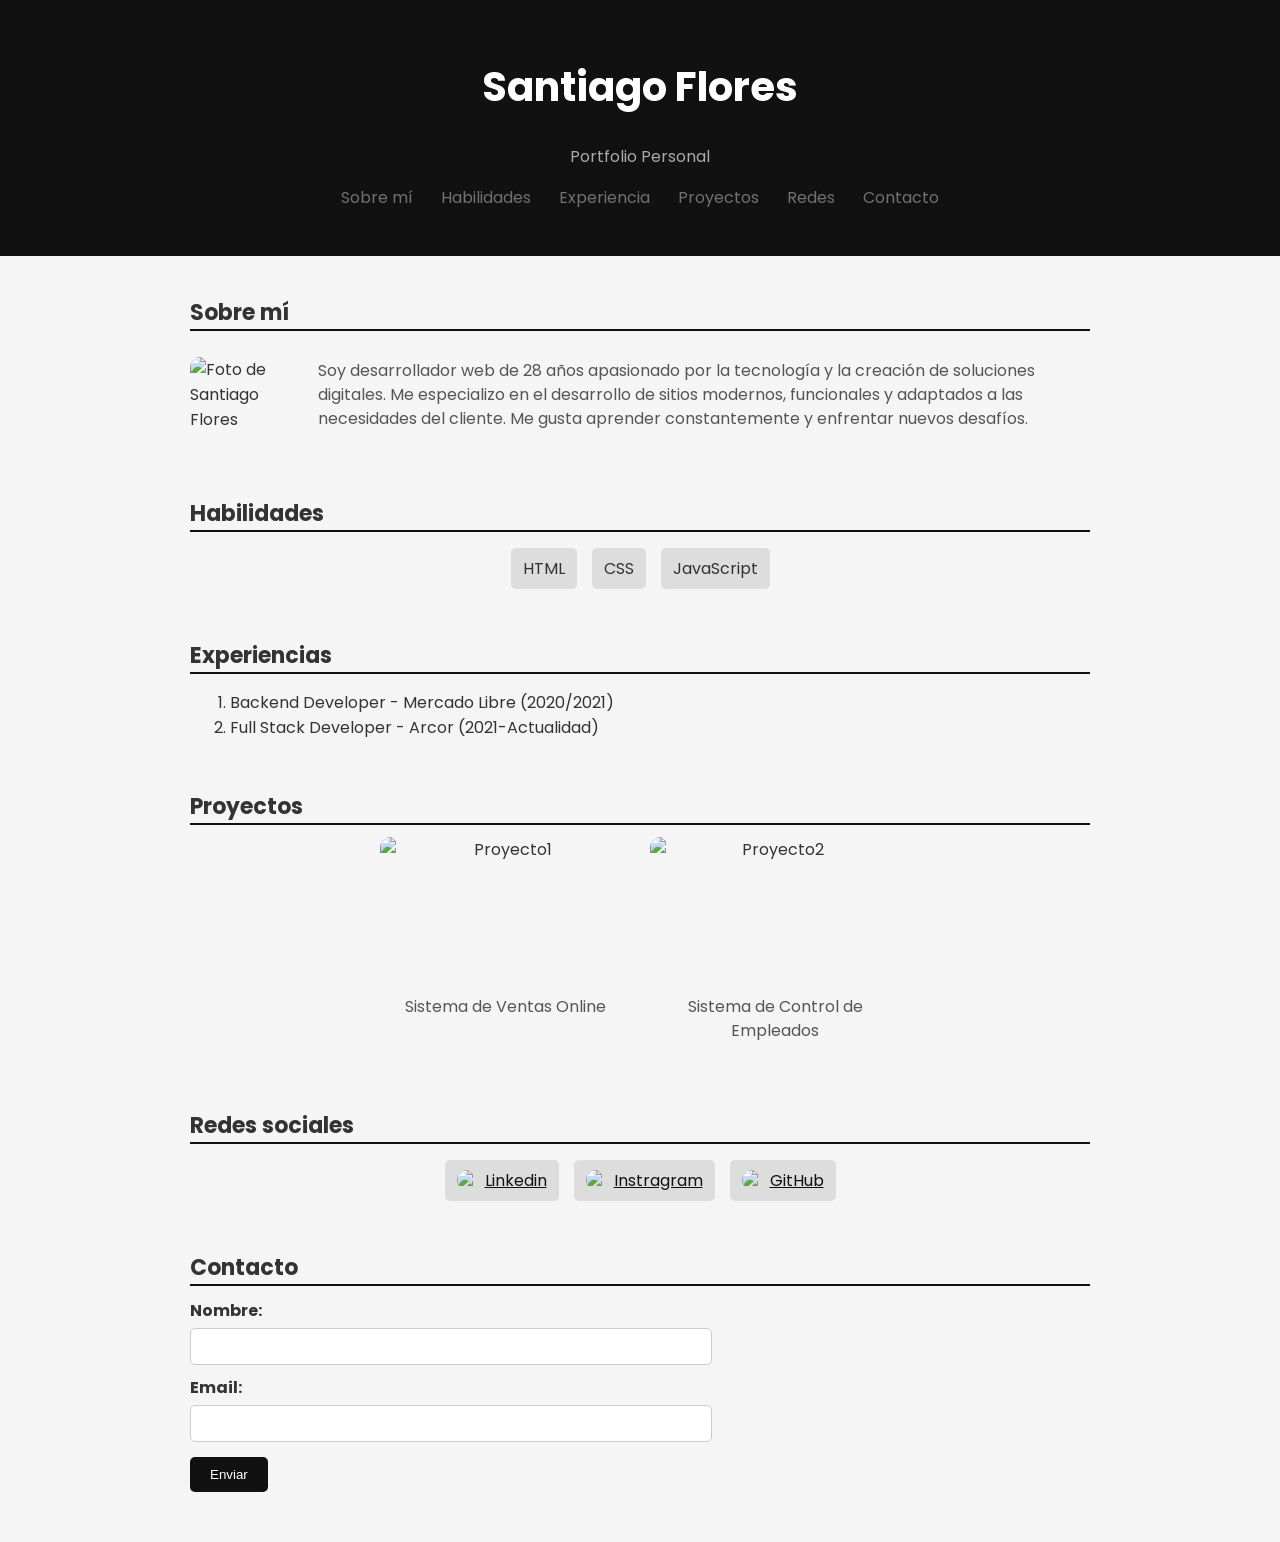
==== index.html @ 1d2a62ec "index Le cambie el nombre al archivo y le puse index" ====
<!DOCTYPE html>
<html>
<head>
    <meta charset="UTF-8">
    <meta name="viewport" content="width=device-width, initial-scale=1.0">
    <title>Santiago Flores - Desarrollador Web</title>
    <link rel="stylesheet" href="css/TP1Estilo.css">
    <link href="https://fonts.googleapis.com/css2?family=Poppins&display=swap" rel="stylesheet">
</head>

<body>

    <header>
        <h1>Santiago Flores</h1>
        <p>Portfolio Personal</p>
        <nav>
            <ul>
                <li><a href="#sobre-mi">Sobre mí</a></li>
                <li><a href="#habilidades">Habilidades</a></li>
                <li><a href="#experiencia">Experiencia</a></li>
                <li><a href="#proyectos">Proyectos</a></li>
                <li><a href="#redes">Redes</a></li>
                <li><a href="#contacto">Contacto</a></li>
            </ul>
        </nav>
    </header>

    <main class="container">
        
        <section id="sobre-mi">
            <h2>Sobre mí</h2>

            <div class="sobre-mi-contenido">
                <img src="https://wexpertos.com/media/images/trabajo-desarrollador-web.jpg" alt="Foto de Santiago Flores">
                
                <p>
                    Soy desarrollador web de 28 años apasionado por la tecnología y la creación de soluciones digitales. 
                    Me especializo en el desarrollo de sitios modernos, funcionales y adaptados a las necesidades del cliente. 
                    Me gusta aprender constantemente y enfrentar nuevos desafíos.
                </p>
            </div>
        </section>

        <section id="habilidades">
            <h2>Habilidades</h2>
            
            <ul class="lista-flex">
                <li>HTML</li>
                <li>CSS</li>
                <li>JavaScript</li>
            </ul>           
        </section>
        
        <section id="experiencia">
            <h2>Experiencias</h2>
            <ol>
                <li>Backend Developer - Mercado Libre (2020/2021)</li>
                <li>Full Stack Developer - Arcor (2021-Actualidad)</li>
            </ol> 
        </section>

        <section id="proyectos">
            <h2>Proyectos</h2>

            <div class="proyectos-container">
                <div class="proyecto">
                    <img src="https://tse3.mm.bing.net/th/id/OIP.RtgifhrShktJ85KdnK6XnAHaE8?rs=1&pid=ImgDetMain&o=7&rm=3" alt="Proyecto1">
                    <p>Sistema de Ventas Online</p>
                </div>
                <div class="proyecto">
                    <img src="https://encrypted-tbn0.gstatic.com/images?q=tbn:ANd9GcQomYzzzQunhYScrJUQCvVHu0sDiOeoJZmAxg&s" alt="Proyecto2">
                    <p>Sistema de Control de Empleados</p>
                </div>
            </div>
        </section>

        <section id="redes">
            <h2>Redes sociales</h2>
            <ul class="lista-flex">
                <li>
                    <a href="https://ng.linkedin.com/in/lionel-messi-848791332?trk=people-guest_people_search-card"target="_blank">
                        <img src="https://images.icon-icons.com/2428/PNG/512/linkedin_black_logo_icon_147114.png" alt="Linkedin">
                        Linkedin
                    </a>
                </li>

                <li>
                    <a href="https://www.instagram.com/leomessi/" target="_blank">
                        <img src="https://images.icon-icons.com/2428/PNG/512/instagram_black_logo_icon_147122.png" alt="Instagram">
                        Instragram
                    </a>
                </li>

                <li>
                    <a href="https://github.com/messiisgreat" target="_blank">
                        <img src="https://images.icon-icons.com/936/PNG/512/github-logo_icon-icons.com_73546.png" alt="GitHub">
                        GitHub
                    </a>
                </li>
            </ul>
        </section>
        
        <section id="contacto">
            <h2>Contacto</h2>
            <form>
                <label>Nombre:</label>
                <input type="text" name="nombre">
                
                <label>Email:</label>
                <input type="email" name="email">
                
                <button type="submit">Enviar</button>
            </form>
        </section>

    </main>

</body>
</html>
---- css/TP1Estilo.css ----
body {
    font-family: 'Poppins', sans-serif;
    background-color: #f5f5f5;
    color: #333;
    margin: 0;
}

header {
    background-color: #111;
    text-align: center;
    padding: 30px 20px;
}

header h1 {
    font-size: 40px;
    color: white;
}

header p {
    color: #aaa;
    font-size: 16px;
}

nav ul {
    list-style: none;
    padding: 0;
}

nav ul li {
    display: inline;
    margin: 0 12px;
}

nav ul li a {
    color: #717171;
    text-decoration: none;
}

.container {
    max-width: 900px;
    margin: 40px auto;
    padding: 0 20px;
}

.proyectos-container {
    display: flex;
    gap: 20px;
    flex-wrap: wrap;
    justify-content: center;
}

.proyecto {
    width: 250px;
    text-align: center;
}

.proyecto img {
    width: 100%;
    height: 150px;
    border-radius: 10px;
}

.proyecto p {
    margin-top: 8px;
}

section {
    margin-bottom: 50px;
}

section h2 {
    font-size: 22px;
    margin-bottom: 12px;
    border-bottom: 2px solid #111;
}

section p {
    line-height: 1.5;
    color: #555;
}

.sobre-mi-contenido {
    display: flex;
    align-items: center;
    gap: 20px;
}

img {
    display: block;
    border-radius: 10px;
    width: 300px;
}

#redes a {
    display: flex;
    align-items: center;
    gap: 8px;
}

#redes img {
    width: 20px;
    height: 20px;
}

.lista-flex {
    display: flex; /*activación del Flexbox*/
    gap: 15px; /*espacio entre los elementos*/
    flex-wrap: wrap; /*permite que baje de linea, si no hay espacio, baja*/
    padding-left: 0; /*saca la sangria*/
    list-style: none; /*saca los puntos de la lista*/
    justify-content: center;
}

.lista-flex li {
    background: #ddd;
    padding: 8px 12px;
    border-radius: 5px;
}

a {
    color: #111;
}

#contacto form {
    max-width: 500px;
}

#contacto label {
    display: block;
    margin-top: 10px;
    font-weight: bold;
}

#contacto input {
    width: 100%;
    padding: 10px;
    margin-top: 5px;
    border: 1px solid #ccc;
    border-radius: 5px;
}

#contacto button {
    margin-top: 15px;
    padding: 10px 20px;
    background-color: #111;
    color: white;
    border: none;
    border-radius: 5px;
}

@media (max-width: 600px) {

    .sobre-mi-contenido {
        flex-direction: column;
        text-align: center;
    }

    nav ul li {
        display: block;
        margin: 10px 0;
    }

    img {
        width: 100%;
        max-width: 300px;
    }

    .lista-flex {
        flex-direction: column;
        align-items: center;
    }

    .proyectos-container {
    flex-direction: column;
    align-items: center;
    }
}
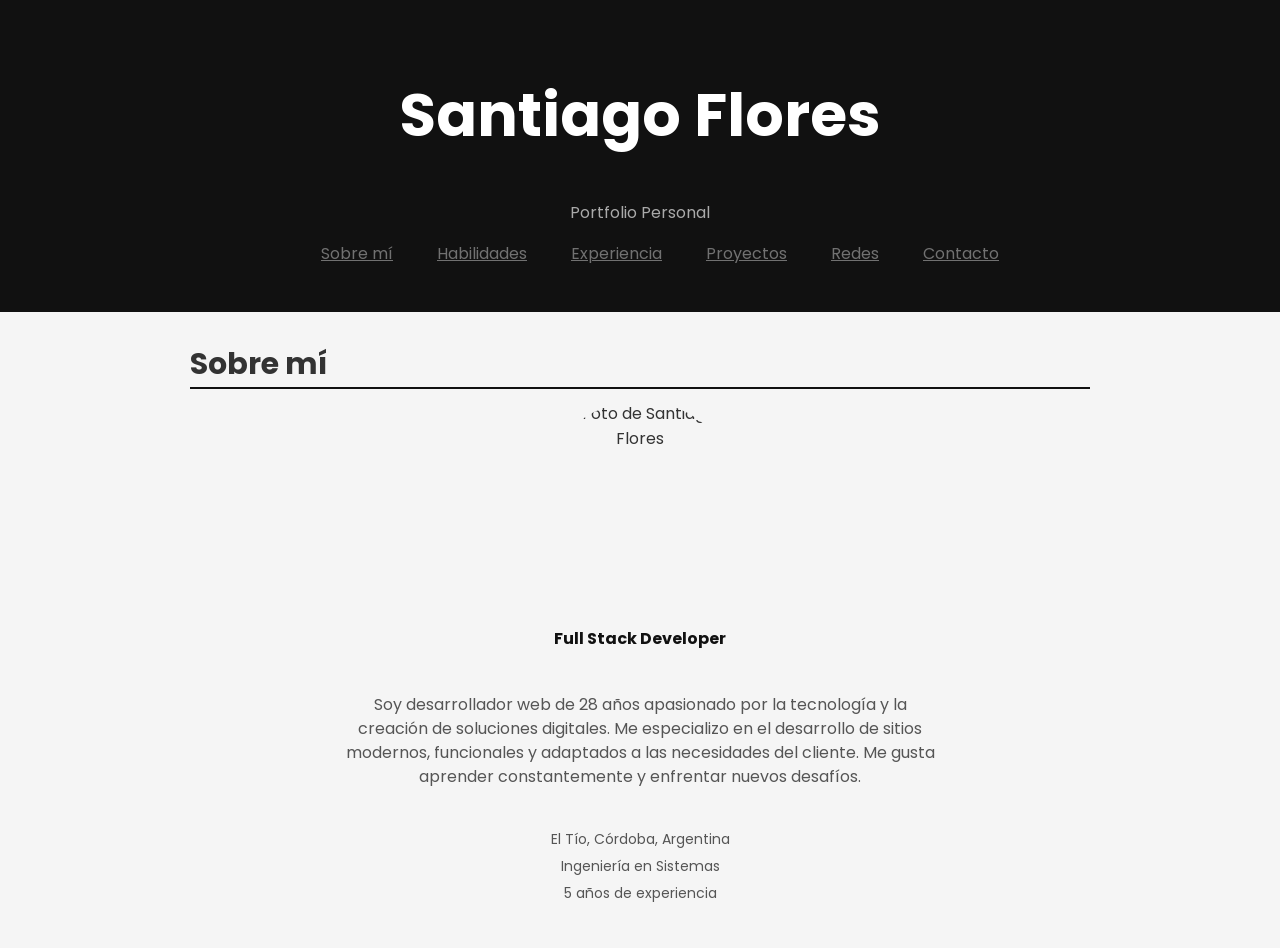
==== commit b25becda: "ULTIMO COMMIT - Cambios en la sección de habilidades (Imágenes) - Mejoras en la sección de proyectos" ====
--- a/index.html
+++ b/index.html
@@ -3,7 +3,7 @@
 <head>
     <meta charset="UTF-8">
     <meta name="viewport" content="width=device-width, initial-scale=1.0">
-    <title>Santiago Flores - Desarrollador Web</title>
+    <title>Santiago Flores - Sobre mí</title>
     <link rel="stylesheet" href="css/TP1Estilo.css">
     <link href="https://fonts.googleapis.com/css2?family=Poppins&display=swap" rel="stylesheet">
 </head>
@@ -15,12 +15,12 @@
         <p>Portfolio Personal</p>
         <nav>
             <ul>
-                <li><a href="#sobre-mi">Sobre mí</a></li>
-                <li><a href="#habilidades">Habilidades</a></li>
-                <li><a href="#experiencia">Experiencia</a></li>
-                <li><a href="#proyectos">Proyectos</a></li>
-                <li><a href="#redes">Redes</a></li>
-                <li><a href="#contacto">Contacto</a></li>
+                <li><a href="index.html">Sobre mí</a></li>
+                <li><a href="habilidades.html">Habilidades</a></li>
+                <li><a href="experiencia.html">Experiencia</a></li>
+                <li><a href="proyectos.html">Proyectos</a></li>
+                <li><a href="redes.html">Redes</a></li>
+                <li><a href="contacto.html">Contacto</a></li>
             </ul>
         </nav>
     </header>
@@ -29,91 +29,29 @@
         
         <section id="sobre-mi">
             <h2>Sobre mí</h2>
-
             <div class="sobre-mi-contenido">
-                <img src="https://wexpertos.com/media/images/trabajo-desarrollador-web.jpg" alt="Foto de Santiago Flores">
                 
-                <p>
-                    Soy desarrollador web de 28 años apasionado por la tecnología y la creación de soluciones digitales. 
-                    Me especializo en el desarrollo de sitios modernos, funcionales y adaptados a las necesidades del cliente. 
-                    Me gusta aprender constantemente y enfrentar nuevos desafíos.
-                </p>
+                <div class="sobre-mi-texto">
+                    <img src="https://blog.centrodeelearning.com/wp-content/uploads/2021/05/software-developer-working-with-computer-in-the-mo-XTJBZ62-scaled.jpg" alt="Foto de Santiago Flores">
+                    
+                    <p class="sobre-mi-puesto">Full Stack Developer</p>
+                    
+                    <p>
+                        Soy desarrollador web de 28 años apasionado por la tecnología y la creación de soluciones digitales. 
+                        Me especializo en el desarrollo de sitios modernos, funcionales y adaptados a las necesidades del cliente. 
+                        Me gusta aprender constantemente y enfrentar nuevos desafíos.
+                    </p>
+                    
+                    <ul class="sobre-mi-datos">
+                        <li>El Tío, Córdoba, Argentina</li>
+                        <li>Ingeniería en Sistemas</li>
+                        <li>5 años de experiencia</li>
+                    </ul>
+                </div>
+            
             </div>
         </section>
-
-        <section id="habilidades">
-            <h2>Habilidades</h2>
-            
-            <ul class="lista-flex">
-                <li>HTML</li>
-                <li>CSS</li>
-                <li>JavaScript</li>
-            </ul>           
-        </section>
-        
-        <section id="experiencia">
-            <h2>Experiencias</h2>
-            <ol>
-                <li>Backend Developer - Mercado Libre (2020/2021)</li>
-                <li>Full Stack Developer - Arcor (2021-Actualidad)</li>
-            </ol> 
-        </section>
-
-        <section id="proyectos">
-            <h2>Proyectos</h2>
-
-            <div class="proyectos-container">
-                <div class="proyecto">
-                    <img src="https://tse3.mm.bing.net/th/id/OIP.RtgifhrShktJ85KdnK6XnAHaE8?rs=1&pid=ImgDetMain&o=7&rm=3" alt="Proyecto1">
-                    <p>Sistema de Ventas Online</p>
-                </div>
-                <div class="proyecto">
-                    <img src="https://encrypted-tbn0.gstatic.com/images?q=tbn:ANd9GcQomYzzzQunhYScrJUQCvVHu0sDiOeoJZmAxg&s" alt="Proyecto2">
-                    <p>Sistema de Control de Empleados</p>
-                </div>
-            </div>
-        </section>
-
-        <section id="redes">
-            <h2>Redes sociales</h2>
-            <ul class="lista-flex">
-                <li>
-                    <a href="https://ng.linkedin.com/in/lionel-messi-848791332?trk=people-guest_people_search-card"target="_blank">
-                        <img src="https://images.icon-icons.com/2428/PNG/512/linkedin_black_logo_icon_147114.png" alt="Linkedin">
-                        Linkedin
-                    </a>
-                </li>
-
-                <li>
-                    <a href="https://www.instagram.com/leomessi/" target="_blank">
-                        <img src="https://images.icon-icons.com/2428/PNG/512/instagram_black_logo_icon_147122.png" alt="Instagram">
-                        Instragram
-                    </a>
-                </li>
-
-                <li>
-                    <a href="https://github.com/messiisgreat" target="_blank">
-                        <img src="https://images.icon-icons.com/936/PNG/512/github-logo_icon-icons.com_73546.png" alt="GitHub">
-                        GitHub
-                    </a>
-                </li>
-            </ul>
-        </section>
-        
-        <section id="contacto">
-            <h2>Contacto</h2>
-            <form>
-                <label>Nombre:</label>
-                <input type="text" name="nombre">
-                
-                <label>Email:</label>
-                <input type="email" name="email">
-                
-                <button type="submit">Enviar</button>
-            </form>
-        </section>
-
+    
     </main>
-
 </body>
 </html>
--- a/css/TP1Estilo.css
+++ b/css/TP1Estilo.css
@@ -1,51 +1,190 @@
+/*  ESTILOS GENERALES  */
 body {
-    font-family: 'Poppins', sans-serif;
-    background-color: #f5f5f5;
-    color: #333;
+    font-family: 'Poppins', sans-serif; /* Fuente de Google Fonts */
+    background-color: #f5f5f5;          /* Fondo gris claro */
+    color: #333;                         /* Color de texto general */
+    margin: 0;                           /* Saca el margen por defecto del navegador */
+}
+
+a {
+    color: #111; /* Color de los links en Redes sociales*/
+}
+
+img {
+    display: block;       /* Evita espacio extra debajo de las imágenes */
+    border-radius: 10px;  /* Bordes redondeados */
+    width: 300px;         /* Ancho por defecto */
+}
+
+
+
+
+/*  HEADER Y NAVEGACIÓN  */
+
+header {
+    background-color: #111; /* Fondo negro */
+    text-align: center;       /* Centra todo el contenido */
+    padding: 30px 20px;       /* Espacio interno arriba/abajo y costados */
+}
+
+header h1 {
+    font-size: 60px; /* Santiago Flores*/
+    color: white;
+}
+
+header p {
+    color: #aaa;      /* Gris claro para el subtítulo */
+    font-size: 16px;
+}
+
+nav ul {
+    list-style: none; /* Saca los puntos de la lista */
+}
+
+nav ul li {
+    display: inline;  /* Pone los items del nav en fila */
+    margin: 0 20px;   /* Espacio entre cada item */
+}
+
+nav ul li a {
+    color: #717171;        /* Color para los links del nav */
+}
+
+
+
+/*  CONTENEDOR  */
+
+.container {
+    max-width: 900px;   /* Ancho máximo del contenido */
+    margin: 30px auto;  /* Centra horizontalmente con margen arriba/abajo */
+}
+
+
+
+
+/*  SECCIONES GENERALES  */
+
+section h2 {
+    font-size: 30px;                 /* Tamaño de los títulos de las secciones*/
+    margin-bottom: 12px;
+    border-bottom: 2px solid #111; /* Línea debajo del título */
+}
+
+section h3 {
+    font-size: 16px;
+    margin-top: 20px;
+    margin-bottom: 8px;
+    color: #111;
+    text-align: center;
+}
+
+section p {
+    line-height: 1.5; /* Espaciado entre líneas de texto */
+    color: #555;
+}
+
+
+
+/* LISTA FLEX Habilidades y Redes */
+
+.lista-flex {
+    display: flex;           /* Activa Flexbox */
+    gap: 15px;               /* Espacio entre cada item */
+    flex-wrap: wrap;         /* Si no hay espacio, baja a la siguiente línea */
+    padding-left: 0;         /* Saca la sangría por defecto */
+    list-style: none;        /* Saca los puntos de la lista */
+    justify-content: center; /* Centra los items horizontalmente */
+}
+
+.lista-flex li {
+    background: #ddd;    /* Fondo gris de cada item */
+    padding: 8px 12px;
+    border-radius: 5px;    /* Bordes redondeados */
+}
+
+
+
+/* SOBRE MI*/
+
+.sobre-mi-contenido {
+    display: flex;
+    justify-content: center; /* Centra todo */
+}
+
+.sobre-mi-texto {
+    display: flex;
+    flex-direction: column;  /* Apila todo en columna */
+    align-items: center;     /* Centra horizontalmente */
+    gap: 10px;
+    max-width: 600px;
+    text-align: center;
+}
+
+.sobre-mi-texto img {
+    width: 200px;            /* Foto chica */
+    height: 200px;
+    border-radius: 50%;      /* Redonda como foto de perfil */
+    object-fit: cover;
+}
+
+.sobre-mi-texto h3 {
+    font-size: 24px;
     margin: 0;
 }
 
-header {
-    background-color: #111;
-    text-align: center;
-    padding: 30px 20px;
-}
-
-header h1 {
-    font-size: 40px;
-    color: white;
-}
-
-header p {
-    color: #aaa;
+.sobre-mi-puesto {
+    color: #111;
+    font-weight: bold;
     font-size: 16px;
 }
 
-nav ul {
+.sobre-mi-datos {
     list-style: none;
     padding: 0;
-}
-
-nav ul li {
-    display: inline;
-    margin: 0 12px;
-}
-
-nav ul li a {
-    color: #717171;
-    text-decoration: none;
-}
-
-.container {
-    max-width: 900px;
-    margin: 40px auto;
-    padding: 0 20px;
-}
-
+    display: flex;
+    flex-direction: column;
+    gap: 6px;
+    color: #555;
+    font-size: 14px;
+}
+
+
+
+/* HABILIDADES */
+
+#habilidades img {
+    width: 40px;      /* Tamaño de los iconos de habilidades */
+    height: 40px;
+    margin: 0 auto;   /* Centra la imagen dentro del li */
+}
+
+
+
+/* EXPERIENCIA */
+
+.exp-item {
+    background: white;
+    padding: 20px;
+    border-radius: 10px;
+    margin-bottom: 15px;
+    box-shadow: 0 10px 10px rgba(0,0,0,0.1);  /* Sombra del recuadro */
+    border-left: 4px solid #111;              /* Borde izquierdo negro */
+    transition: transform 0.2s ease;            /* Animación suave al hacer hover */
+}
+
+.exp-empresa {
+    font-weight: bold; /* Nombre de la empresa en negrita */
+    color: #555;
+    margin: 5px 0;
+}
+
+
+
+/* PROYECTOS */
 .proyectos-container {
-    display: flex;
+    display: flex;           /* Pone las tarjetas en fila */
     gap: 20px;
-    flex-wrap: wrap;
+    flex-wrap: wrap;         /* Baja a la siguiente línea si no hay espacio */
     justify-content: center;
 }
 
@@ -55,83 +194,89 @@
 }
 
 .proyecto img {
-    width: 100%;
+    width: 100%;        /* La imagen ocupa todo el ancho de la tarjeta */
     height: 150px;
     border-radius: 10px;
 }
 
 .proyecto p {
+    margin-top: 10px;    /* Espacio arriba de la descripción */
+}
+
+.proyecto h3 {
+    margin-top: 15px;   /* Margenes */
+    font-size: 20px;    /* Título del proyecto */
+}
+
+.proyecto .lista-flex {
     margin-top: 8px;
-}
-
-section {
-    margin-bottom: 50px;
-}
-
-section h2 {
-    font-size: 22px;
-    margin-bottom: 12px;
-    border-bottom: 2px solid #111;
-}
-
-section p {
-    line-height: 1.5;
-    color: #555;
-}
-
-.sobre-mi-contenido {
-    display: flex;
-    align-items: center;
-    gap: 20px;
-}
-
-img {
-    display: block;
-    border-radius: 10px;
-    width: 300px;
-}
+    gap: 8px;           /* Espacio entre las tecnologías */
+}
+
+.proyecto .lista-flex li {
+    font-size: 12px;
+    padding: 4px 8px;
+    background: #111;   /* Fondo negro para las tecnologías */
+    color: white;
+}
+
+.proyecto a {
+    display: inline-block;
+    margin-top: 10px;
+    font-size: 13px;
+    font-weight: bold;
+    text-decoration: underline; /* Link subrayado para ver el proyecto */
+}
+
+
+
+/* REDES */
 
 #redes a {
     display: flex;
+    flex-direction: column; /* Icono arriba, texto abajo */
     align-items: center;
     gap: 8px;
+    text-decoration: none;
 }
 
 #redes img {
-    width: 20px;
-    height: 20px;
-}
-
-.lista-flex {
-    display: flex; /*activación del Flexbox*/
-    gap: 15px; /*espacio entre los elementos*/
-    flex-wrap: wrap; /*permite que baje de linea, si no hay espacio, baja*/
-    padding-left: 0; /*saca la sangria*/
-    list-style: none; /*saca los puntos de la lista*/
-    justify-content: center;
-}
-
-.lista-flex li {
-    background: #ddd;
-    padding: 8px 12px;
-    border-radius: 5px;
-}
-
-a {
-    color: #111;
-}
+    width: 50px;   /* Iconos más grandes */
+    height: 50px;
+    border-radius: 0; /* Saca el border-radius del img general */
+}
+
+#redes .lista-flex li {
+    padding: 20px 30px;          /* Más espacio interno */
+    background: white;           /* Fondo blanco */
+    box-shadow: 0 4px 10px rgba(0,0,0,0.1); /* Sombra igual */
+    transition: transform 0.2s ease;         /* Animación suave */
+}
+
+#redes .lista-flex li:hover {
+    transform: translateY(-5px); /* Sube un poco al pasar el mouse */
+}
+
+#redes span {
+    font-size: 15px;
+    font-weight: bold;
+}
+
+
+
+/* CONTACTO */
 
 #contacto form {
-    max-width: 500px;
+    max-width: 500px; /* Ancho máximo del formulario */
 }
 
 #contacto label {
-    display: block;
+    display: block;    /* Cada label ocupa su propia línea */
     margin-top: 10px;
     font-weight: bold;
 }
 
-#contacto input {
+#contacto input,#contacto textarea {  /* Mismo estilo para inputs y textarea */
     width: 100%;
     padding: 10px;
     margin-top: 5px;
@@ -146,17 +291,22 @@
     color: white;
     border: none;
     border-radius: 5px;
-}
+    cursor: pointer; /* Cambia el cursor a manito al pasar por encima */
+}
+
+
+
+/* RESPONSIVE */
 
 @media (max-width: 600px) {
 
     .sobre-mi-contenido {
-        flex-direction: column;
+        flex-direction: column; /* Apila la foto y el texto en columna */
         text-align: center;
     }
 
     nav ul li {
-        display: block;
+        display: block;  /* Apila los items del nav en columna */
         margin: 10px 0;
     }
 
@@ -166,12 +316,12 @@
     }
 
     .lista-flex {
+        flex-direction: column; /* Apila los items en columna */
+        align-items: center;
+    }
+
+    .proyectos-container {
         flex-direction: column;
         align-items: center;
     }
-
-    .proyectos-container {
-    flex-direction: column;
-    align-items: center;
-    }
 }
